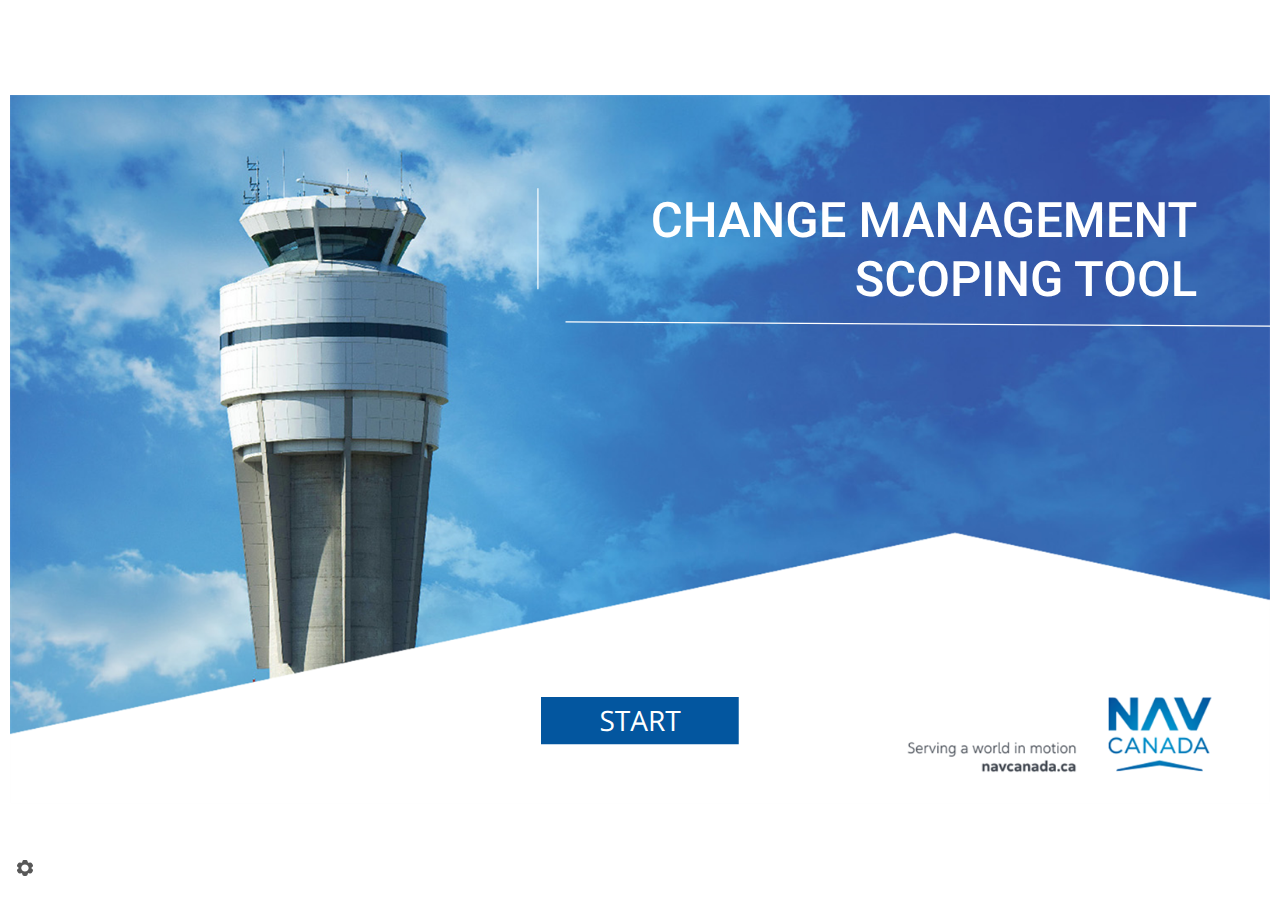
==== index.html @ 7fd156b7 "update" ====
<!doctype html>
<html lang="en-US">
<head>
  <meta charset="utf-8">
  <!-- Created using Storyline 360 - http://www.articulate.com  -->
  <!-- version: 3.55.25954.0 -->
  <title>Change Assessment v9</title>
  <meta http-equiv="x-ua-compatible" content="IE=edge"/>
  <meta name="viewport" content="width=device-width,initial-scale=1,user-scalable=no,shrink-to-fit=no,minimal-ui"/>
  <meta name="apple-mobile-web-app-capable" content="yes"/>
  <style>
    html, body { height: 100%; padding: 0; margin: 0 }
    #app { height: 100%; width: 100%; }
  </style>
  
  <script>window.THREE = { };</script>
</head>
<body style="background: #FFFFFF" class="cs-HTML theme-unified">
  <!-- 360 -->
  <script>!function(e){var i=/iPhone/i,o=/iPod/i,n=/iPad/i,t=/(?=.*\bAndroid\b)(?=.*\bMobile\b)/i,d=/Android/i,s=/(?=.*\bAndroid\b)(?=.*\bSD4930UR\b)/i,b=/(?=.*\bAndroid\b)(?=.*\b(?:KFOT|KFTT|KFJWI|KFJWA|KFSOWI|KFTHWI|KFTHWA|KFAPWI|KFAPWA|KFARWI|KFASWI|KFSAWI|KFSAWA)\b)/i,r=/IEMobile/i,h=/(?=.*\bWindows\b)(?=.*\bARM\b)/i,a=/BlackBerry/i,l=/BB10/i,p=/Opera Mini/i,f=/(CriOS|Chrome)(?=.*\bMobile\b)/i,u=/(?=.*\bFirefox\b)(?=.*\bMobile\b)/i,c=new RegExp("(?:Nexus 7|BNTV250|Kindle Fire|Silk|GT-P1000)","i"),w=function(e,i){return e.test(i)},A=function(e){var A=e||navigator.userAgent,v=A.split("[FBAN");if(void 0!==v[1]&&(A=v[0]),this.apple={phone:w(i,A),ipod:w(o,A),tablet:!w(i,A)&&w(n,A),device:w(i,A)||w(o,A)||w(n,A)},this.amazon={phone:w(s,A),tablet:!w(s,A)&&w(b,A),device:w(s,A)||w(b,A)},this.android={phone:w(s,A)||w(t,A),tablet:!w(s,A)&&!w(t,A)&&(w(b,A)||w(d,A)),device:w(s,A)||w(b,A)||w(t,A)||w(d,A)},this.windows={phone:w(r,A),tablet:w(h,A),device:w(r,A)||w(h,A)},this.other={blackberry:w(a,A),blackberry10:w(l,A),opera:w(p,A),firefox:w(u,A),chrome:w(f,A),device:w(a,A)||w(l,A)||w(p,A)||w(u,A)||w(f,A)},this.seven_inch=w(c,A),this.any=this.apple.device||this.android.device||this.windows.device||this.other.device||this.seven_inch,this.phone=this.apple.phone||this.android.phone||this.windows.phone,this.tablet=this.apple.tablet||this.android.tablet||this.windows.tablet,"undefined"==typeof window)return this},v=function(){var e=new A;return e.Class=A,e};"undefined"!=typeof module&&module.exports&&"undefined"==typeof window?module.exports=A:"undefined"!=typeof module&&module.exports&&"undefined"!=typeof window?module.exports=v():"function"==typeof define&&define.amd?define("isMobile",[],e.isMobile=v()):e.isMobile=v()}(this);
    window.isMobile.apple.tablet = window.isMobile.apple.tablet ||
      (navigator.platform === 'MacIntel' && navigator.maxTouchPoints > 1);
    window.isMobile.apple.device = window.isMobile.apple.device || window.isMobile.apple.tablet;
    window.isMobile.tablet = window.isMobile.tablet || window.isMobile.apple.tablet;
    window.isMobile.any = window.isMobile.any || window.isMobile.apple.tablet;
  </script>

  <div id="focus-sink" tabindex="-1"></div>

  <div id="preso"></div>
  <script>
    window.DS = {};
    window.globals = {
      DATA_PATH_BASE: '',
      HAS_FRAME: true,
      HAS_SLIDE: true,

      lmsPresent: false,
      tinCanPresent: false,
      cmi5Present: false,
      aoSupport: false,
      scale: 'noscale',
      captureRc: false,
      browserSize: 'fullscreen',
      bgColor: '#FFFFFF',
      features: 'MultipleQuizTracking',
      themeName: 'unified',
      preloaderColor: '#8C8C8C',
      suppressAnalytics: false,
      productChannel: 'stable',
      publishSource: 'storyline',
      aid: 'aid|f260b61e-d0cd-4570-8aa9-1aac21276bc5',
      cid: '5fd7dedf-1bf3-45bd-9a9b-d5daca7f6d3b',
      playerVersion: '3.55.25954.0',
      maxIosVideoElements: 10,

      
      parseParams: function(qs) {
        if (window.globals.parsedParams != null) {
          return window.globals.parsedParams;
        }
        qs = (qs || window.location.search.substr(1)).split('+').join(' ');
        var params = {},
            tokens,
            re = /[?&]?([^=]+)=([^&]*)/g;

        while (tokens = re.exec(qs)) {
          params[decodeURIComponent(tokens[1]).trim()] =
            decodeURIComponent(tokens[2]).trim();
        }
        window.globals.parsedParams = params;
        return params;
      }

    };

    (function() {

      var classTypes = [ 'desktop', 'mobile', 'phone', 'tablet' ];

      var addDeviceClasses = function(prefix, testObj) {
        var curr, i;
        for (i = 0; i < classTypes.length; i++) {
          curr = classTypes[i];
          if (testObj[curr]) {
            document.body.classList.add(prefix + curr);
          }
        }
      };

      var params = window.globals.parseParams(),
          isDevicePreview = params.devicepreview === '1',
          isPhoneOverride = params.deviceType === 'phone' || (isDevicePreview && params.phone == '1'),
          isTabletOverride = (params.deviceType === 'tablet' || isDevicePreview) && !isPhoneOverride,
          isMobileOverride = isPhoneOverride || isTabletOverride;

      var deviceView = {
        desktop: !window.isMobile.any && !isMobileOverride,
        mobile: window.isMobile.any || isMobileOverride,
        phone: isPhoneOverride || (window.isMobile.phone && !isTabletOverride),
        tablet: isTabletOverride || window.isMobile.tablet
      };

      window.globals.deviceView = deviceView;
      window.isMobile.desktop = !window.isMobile.any;
      window.isMobile.mobile = window.isMobile.any;

      addDeviceClasses('view-', deviceView);

    })();
  </script>
  
  <script src='story_content/user.js' type=text/javascript></script>
  <div class="slide-loader"></div>

  <script>
    var doc = document, loader = doc.body.querySelector('.slide-loader'); [ 1, 2, 3 ].forEach(function(n) { var d = doc.createElement('div'); d.style.backgroundColor = window.globals.preloaderColor; d.classList.add('mobile-loader-dot'); d.classList.add('dot' + n); loader.appendChild(d); });
  </script>

  <div class="mobile-load-title-overlay" style="display: none">
    <div class="mobile-load-title">Change Assessment v9</div>
  </div>

  <div class="mobile-chrome-warning"></div>

  <script>
    
    if (window.autoSpider && window.vInterfaceObject) {
      document.querySelector('.mobile-load-title-overlay').style.display = 'none';
    }
  </script>

  

  <link rel="stylesheet" href="html5/data/css/output.min.css" data-noprefix/>
</body>
<script src="html5/lib/scripts/bootstrapper.min.js"></script>
</html>
---- html5/data/css/output.min.css ----
@font-face {
  font-family: 'LatoBold Charset1_ Bold3D864C31';
  src: url('[data-uri]');
  font-style: normal;
  font-weight: normal;
}
@font-face {
  font-family: 'Lato Charset1_ 5mv1ooQHE6672E98';
  src: url('[data-uri]');
  font-style: normal;
  font-weight: normal;
}
@font-face {
  font-family: 'Roboto Medium Charset1_EF40A3DD';
  src: url('[data-uri]');
  font-style: normal;
  font-weight: normal;
}
@font-face {
  font-family: 'Open Sans Charset1_ 693961D57E5';
  src: url('[data-uri]');
  font-style: normal;
  font-weight: normal;
}
@font-face {
  font-family: 'Open SansBold CharsBold47D4BB08';
  src: url('[data-uri]');
  font-style: normal;
  font-weight: normal;
}
@font-face {
  font-family: 'Roboto Medium Charset0_1AB477AD';
  src: url('[data-uri]');
  font-style: normal;
  font-weight: normal;
}
@font-face {
  font-family: 'Open Sans Charset0_v9TY33EDE6F2';
  src: url('[data-uri]');
  font-style: normal;
  font-weight: normal;
}
@font-face {
  font-family: 'Arial Charset0_v8wz5YMo9EE9FF07';
  src: url('[data-uri]');
  font-style: normal;
  font-weight: normal;
}
@font-face {
  font-family: 'Open SansBold CharsBoldE47A47C6';
  src: url('[data-uri]');
  font-style: normal;
  font-weight: normal;
}
.cs-HTML {
  background: rgba(255, 255, 255, 1);
}
.cs-npnxnanbnsnfns00000000001 .cs-infopanel  {
  box-shadow: 0 1px 0 rgba(0, 0, 0, 0);
  background: rgba(255, 255, 255, 1);
}
.cs-npnxnanbnsnfns00000000001 .cs-infopanel .cs-link {
  color: rgba(88, 88, 88, 1);
}
.cs-npnxnanbnsnfns00000000001 .cs-infopanel .cs-link:hover {
  color: rgba(255, 255, 255, 1);
}
.cs-npnxnanbnsnfns00000000001 .cs-infopanel .cs-name {
  color: rgba(68, 68, 68, 1);
}
.cs-npnxnanbnsnfns00000000001 .cs-infopanel .cs-title {
  color: rgba(153, 153, 153, 1);
}
.cs-npnxnanbnsnfns00000000001 .cs-infopanelpopup  {
  box-shadow: 0 1px 0 rgba(0, 0, 0, 0);
  background: rgba(0, 0, 0, 0);
}
.cs-npnxnanbnsnfns00000000001 .cs-infopanelpopup .cs-link {
  color: rgba(255, 0, 0, 1);
}
.cs-npnxnanbnsnfns00000000001 .cs-infopanelpopup .cs-link:hover {
  color: rgba(255, 255, 255, 1);
}
.cs-npnxnanbnsnfns00000000001 .cs-infopanelpopup .cs-name {
  color: rgba(255, 255, 255, 1);
}
.cs-npnxnanbnsnfns00000000001 .cs-infopanelpopup .cs-bio {
  color: rgba(88, 88, 88, 1);
}
.cs-npnxnanbnsnfns00000000001 .cs-timer  {
  color: rgba(88, 88, 88, 1);
}
.cs-npnxnanbnsnfns00000000001 .cs-duration stop:first-child {
  stop-color: rgba(220, 220, 220, 1);
}
.cs-npnxnanbnsnfns00000000001 .cs-duration stop:last-child {
  stop-color: rgba(220, 220, 220, 1);
}
.cs-npnxnanbnsnfns00000000001 .cs-elapsed stop:first-child {
  stop-color: rgba(254, 227, 71, 1);
}
.cs-npnxnanbnsnfns00000000001 .cs-elapsed stop:last-child {
  stop-color: rgba(254, 227, 71, 1);
}
.cs-npnxnanbnsnfns00000000001 .cs-timer .cs-pie .cs-innerstroke {
  stroke: rgba(199, 199, 199, 1);
}
.cs-npnxnanbnsnfns00000000001 .cs-timer .cs-pie .cs-innerborder {
  stroke: rgba(255, 255, 255, 1);
}
.cs-npnxnanbnsnfns00000000001 .cs-window  {
  box-shadow: 0 8px 5px rgba(0, 0, 0, 0.2);
  border-color: rgba(49, 99, 0, 1);
  background: rgba(250, 250, 250, 1);
  color: rgba(70, 70, 70, 1);
}
.cs-npnxnanbnsnfns00000000001 .cs-window .cs-diva {
  border-color: rgba(0, 0, 0, 0);
}
.cs-npnxnanbnsnfns00000000001 .cs-window .cs-divb {
  border-color: rgba(0, 0, 0, 0);
}
.cs-npnxnanbnsnfns00000000001 .cs-editor .cs-editor-slide {
  color: rgba(255, 255, 255, 1);
}
.cs-npnxnanbnsnfns00000000001 .cs-editor .cs-editor-html {
  color: rgba(70, 70, 70, 1);
}
.cs-npnxnanbnsnfns00000000001 .cs-editor .cs-editor-button {
  text-shadow: 0 1px 0 rgba(0, 0, 0, 0);
  color: rgba(255, 255, 255, 1);
  border-color: rgba(33, 68, 0, 1);
  background: rgba(60, 124, 0, 1);
}
.cs-npnxnanbnsnfns00000000001 .cs-editor .cs-editor-button:hover {
  background: rgba(66, 142, 0, 1);
}
.cs-npnxnanbnsnfns00000000001 .cs-editor .cs-editor-button:active {
  background: rgba(46, 93, 0, 1);
}
.cs-npnxnanbnsnfns00000000001 .cs-listitem  {
  color: rgba(70, 70, 70, 1);
  border-color: none;
  border: 1px solid transparent;
}
.cs-npnxnanbnsnfns00000000001 .cs-listitem:hover {
  background: rgba(0, 0, 0, 0.05);
  border-color: rgba(142, 143, 142, 1) !important;
  border-width: 1px;
  border-radius: 2px;
  border-style: solid;
  box-sizing: border-box;
}
.cs-npnxnanbnsnfns00000000001 .cs-listitem.hover {
  background: rgba(0, 0, 0, 0.05);
  border-color: rgba(142, 143, 142, 1) !important;
  border-width: 1px;
  border-radius: 2px;
  border-style: solid;
  box-sizing: border-box;
}
.cs-npnxnanbnsnfns00000000001 .cs-glossary  {
  color: rgba(70, 70, 70, 1);
}
.cs-npnxnanbnsnfns00000000001 .cs-glossary .cs-scrolling-panel {
  background: rgba(0, 0, 0, 0);
}
.cs-npnxnanbnsnfns00000000001 .cs-glossary .cs-term.cs-selected .cs-choice-list-trigger {
  color: rgba(255, 255, 255, 1);
  background: rgba(255, 255, 255, 1);
}
.cs-npnxnanbnsnfns00000000001 .cs-glossary .cs-term.cs-selected .cs-choice-list-trigger:focus {
  color: rgba(255, 255, 255, 1);
  background: rgba(255, 255, 255, 1);
}
.cs-npnxnanbnsnfns00000000001 .cs-glossary .cs-term:hover .cs-choice-list-trigger {
  background: rgba(70, 70, 70, 1);
}
.cs-npnxnanbnsnfns00000000001 .cs-glossary .cs-term.hover .cs-choice-list-trigger {
  background: rgba(70, 70, 70, 1);
}
.cs-npnxnanbnsnfns00000000001 .cs-glossary .cs-term .cs-choice-list-trigger:focus {
  background: rgba(70, 70, 70, 1);
}
.cs-npnxnanbnsnfns00000000001 .cs-glossary .cs-diva {
  border-color: rgba(0, 0, 0, 0);
}
.cs-npnxnanbnsnfns00000000001 .cs-glossary .cs-divb {
  border-color: rgba(0, 0, 0, 0);
}
.cs-npnxnanbnsnfns00000000001 .cs-glossary .cs-divc {
  border-color: rgba(0, 0, 0, 0);
}
.cs-npnxnanbnsnfns00000000001 .cs-glossary .cs-heading {
  color: rgba(44, 47, 48, 1);
  font-weight: 700;
}
.note-content p span {
  color: rgba(70, 70, 70, 1);
  line-height: 1.4em;
  font-size: 103.769%;
}
.cs-npnxnanbnsnfns00000000001 .cs-resource .cs-separator {
  border-color: rgba(0, 0, 0, 0);
}
.cs-npnxnanbnsnfns00000000001 .cs-outline  {
  color: rgba(45, 45, 45, 1);
}
.cs-npnxnanbnsnfns00000000001 .cs-outline .cs-diva {
  border-color: rgba(0, 0, 0, 0);
}
.cs-npnxnanbnsnfns00000000001 .cs-outline .cs-divb {
  border-color: rgba(0, 0, 0, 0);
}
.cs-npnxnanbnsnfns00000000001 .cs-outline .cs-divc {
  border-color: rgba(0, 0, 0, 0);
}
.cs-npnxnanbnsnfns00000000001 .cs-outline .cs-search-filter:hover {
  color: rgba(0, 0, 0, 0);
}
.cs-npnxnanbnsnfns00000000001 .cs-outline .cs-search-filter.hover {
  color: rgba(0, 0, 0, 0);
}
.cs-npnxnanbnsnfns00000000001 .cs-transcript  {
  color: rgba(255, 255, 255, 1);
}
.cs-npnxnanbnsnfns00000000001 .cs-transcript .cs-div {
  border-color: rgba(0, 0, 0, 0);
}
.cs-npnxnanbnsnfns00000000001 .cs-tabs:not(.topmenu-item) {
  color: rgba(39, 43, 44, 1);
}
.cs-npnxnanbnsnfns00000000001 .cs-tabs .cs-inner-button:not(.topmenu-item) {
  text-shadow: 0 1px 0 rgba(0, 0, 0, 0);
}
.cs-npnxnanbnsnfns00000000001 .cs-tabs:hover:not(.topmenu-item) {
  color: rgba(39, 43, 44, 1);
}
.cs-npnxnanbnsnfns00000000001 .cs-tabs.cs-selected {
  background: rgba(0, 0, 0, 0);
  color: rgba(39, 43, 44, 1);
}
.cs-npnxnanbnsnfns00000000001 .cs-seekcontrol  {
  background: rgba(0, 0, 0, 0);
  border-color: rgba(0, 0, 0, 0);
}
.cs-npnxnanbnsnfns00000000001 .cs-seekcontrol .cs-button:hover .cs-icon {
  fill: rgba(255, 255, 255, 1);
}
.cs-npnxnanbnsnfns00000000001 .cs-seekcontrol .cs-button.hover .cs-icon {
  fill: rgba(255, 255, 255, 1);
}
.cs-npnxnanbnsnfns00000000001 .cs-seekcontrol .cs-button .cs-icon-shadow {
  fill: rgba(0, 0, 0, 0);
}
.cs-npnxnanbnsnfns00000000001 .cs-seekcontrol .cs-button .cs-icon {
  fill: rgba(140, 140, 140, 1);
}
.cs-npnxnanbnsnfns00000000001 .cs-seekcontrol .cs-seek .cs-fill {
  background: rgba(255, 255, 255, 0.6);
}
.cs-npnxnanbnsnfns00000000001 .cs-seekcontrol .cs-seek {
  background: rgba(142, 143, 142, 1);
  border-color: rgba(0, 0, 0, 0);
}
.cs-npnxnanbnsnfns00000000001 .cs-searchinput .cs-input {
  color: rgba(70, 70, 70, 1);
  border-color: rgba(0, 0, 0, 0);
  background: rgba(0, 0, 0, 0.05);
}
.cs-npnxnanbnsnfns00000000001 .cs-searchinput .cs-input:focus {
  color: rgba(44, 47, 48, 1);
  background: rgba(41, 41, 41, 1);
}
.cs-npnxnanbnsnfns00000000001 .cs-searchinput .cs-input:hover {
  box-shadow: inset 0 0 1px 0 rgba(69, 126, 19, 0);
}
.cs-npnxnanbnsnfns00000000001 .cs-searchinput .cs-input.hover {
  box-shadow: inset 0 0 1px 0 rgba(69, 126, 19, 0);
}
.cs-npnxnanbnsnfns00000000001 .cs-searchinput .cs-button .cs-icon {
  fill: rgba(88, 88, 88, 1);
}
.cs-npnxnanbnsnfns00000000001 .cs-searchinput .cs-button:hover {
  fill: rgba(63, 133, 0, 1);
}
.cs-npnxnanbnsnfns00000000001 .cs-searchinput .cs-button.hover {
  fill: rgba(63, 133, 0, 1);
}
.cs-npnxnanbnsnfns00000000001 .cs-menu  {
  box-shadow: 0 1px 0 rgba(0, 0, 0, 0);
  background: rgba(250, 250, 250, 1);
}
.cs-npnxnanbnsnfns00000000001 .cs-topmenu-item.active .cs-tab {
  background: rgba(250, 250, 250, 1);
}
.cs-npnxnanbnsnfns00000000001 .cs-logo  {
  box-shadow: 0 1px 0 rgba(37, 75, 0, 1);
  background: rgba(255, 255, 255, 0);
}
.cs-npnxnanbnsnfns00000000001 .cs-checkbox  {
  color: rgba(255, 255, 255, 1);
}
.cs-npnxnanbnsnfns00000000001 .cs-checkbox:hover {
  border-color: rgba(175, 221, 130, 1);
}
.cs-npnxnanbnsnfns00000000001 .cs-checkbox.hover {
  border-color: rgba(175, 221, 130, 1);
}
.cs-npnxnanbnsnfns00000000001 .cs-checkbox .cs-box {
  color: rgba(255, 255, 255, 1);
  border-color: rgba(42, 83, 0, 1);
}
.cs-npnxnanbnsnfns00000000001 .cs-checkbox .cs-box:checked::after {
  color: rgba(43, 196, 0, 1);
}
.cs-npnxnanbnsnfns00000000001 .cs-button  {
  text-shadow: 0 1px 0 rgba(0, 0, 0, 0);
  color: rgba(88, 88, 88, 1);
  border-color: rgba(0, 0, 0, 0);
  background: rgba(0, 0, 0, 0);
  box-shadow: 0 1px 0 rgba(0, 0, 0, 0);
}
.cs-npnxnanbnsnfns00000000001 .cs-button .cs-icon {
  fill: rgba(88, 88, 88, 1);
}
.cs-npnxnanbnsnfns00000000001 .cs-button .cs-icon-shadow {
  fill: rgba(0, 0, 0, 0);
}
.cs-npnxnanbnsnfns00000000001 .cs-button:hover {
  background: rgba(39, 43, 44, 1);
}
.cs-npnxnanbnsnfns00000000001 .cs-button.hover {
  background: rgba(39, 43, 44, 1);
}
.cs-npnxnanbnsnfns00000000001 .cs-button:active {
  background: rgba(0, 0, 0, 0);
}
.cs-npnxnanbnsnfns00000000001 .cs-button.cs-disabled:hover {
  background: rgba(0, 0, 0, 0);
}
.cs-npnxnanbnsnfns00000000001 .cs-button.cs-disabled.hover {
  background: rgba(0, 0, 0, 0);
}
.cs-npnxnanbnsnfns00000000001 .cs-button.cs-disabled:active {
  background: rgba(0, 0, 0, 0);
}
.cs-npnxnanbnsnfns00000000001 .cs-button.cs-volume:hover {
  background: rgba(0, 0, 0, 0);
}
.cs-npnxnanbnsnfns00000000001 .cs-button.cs-volume.hover {
  background: rgba(0, 0, 0, 0);
}
.cs-npnxnanbnsnfns00000000001 .cs-button.cs-volume:active {
  background: rgba(0, 0, 0, 0);
}
.cs-npnxnanbnsnfns00000000001.cs-base  {
  color: rgba(88, 88, 88, 1);
  border-color: rgba(255, 255, 255, 0);
  background: rgba(255, 255, 255, 1);
}
.cs-npnxnanbnsnfns00000000001.cs-base .cs-separator .cs-diva {
  background: rgba(250, 250, 250, 1);
}
.cs-npnxnanbnsnfns00000000001.cs-base .cs-separator .cs-divb {
  background: rgba(0, 0, 0, 0);
}
.cs-npnxnanbnsnfns00000000001.cs-base .cs-topmenu-item.active .cs-tab {
  border-color: rgba(250, 250, 250, 1);
}
.cs-npnxnanbnsnfns00000000001.cs-base .cs-topmenu-item.active .cs-panel {
  border-color: rgba(250, 250, 250, 1);
}
.cs-npnxnanbnsnfns00000000001.cs-base .cs-left {
  background: rgba(250, 250, 250, 1);
}
.cs-npnxnanbnsnfns00000000001.cs-base .cs-area-primary .cs-slide-container {
  background: rgba(255, 255, 255, 1);
}
.cs-npnxnanbnsnfns00000000001.cs-base.cs-custom-theme .cs-brandhighlight-bg {
  background: rgba(72, 147, 184, 1) !important;
}
.cs-npnxnanbnsnfns00000000001.cs-base.cs-custom-theme .cs-brandhighlight-secondary-bg {
  background: rgba(72, 147, 184, 1) !important;
}
.cs-npnxnanbnsnfns00000000001.cs-base.cs-custom-theme .cs-brandhighlight-border {
  border-color: rgba(72, 147, 184, 1) !important;
}
.cs-npnxnanbnsnfns00000000001.cs-base.cs-custom-theme .cs-brandhighlight-text {
  color: rgba(72, 147, 184, 1) !important;
}
.cs-npnxnanbnsnfns00000000001.cs-base.cs-custom-theme .cs-brandhighlight-fill {
  fill: rgba(72, 147, 184, 1) !important;
}
.cs-npnxnanbnsnfns00000000001.cs-base.cs-custom-theme .cs-listitem.cs-selected {
  background-color: rgba(0, 0, 0, 0.05) !important;
}
.cs-npnxnanbnsnfns00000000001 .cs-volume::-moz-range-thumb {
  border-color: rgba(43, 85, 0, 1);
  box-shadow: inset 0 0 1px 0 rgba(43, 85, 0, 1);
  background: rgba(255, 255, 255, 1);
}
.cs-npnxnanbnsnfns00000000001 .cs-volume::-ms-thumb {
  border-color: rgba(43, 85, 0, 1);
  box-shadow: inset 0 0 1px 0 rgba(43, 85, 0, 1);
  background: rgba(255, 255, 255, 1);
}
.cs-npnxnanbnsnfns00000000001 .cs-volume::-webkit-slider-thumb {
  border-color: rgba(43, 85, 0, 1);
  box-shadow: inset 0 0 1px 0 rgba(43, 85, 0, 1);
  background: rgba(255, 255, 255, 1);
}
.cs-npnxnanbnsnfns00000000001 .cs-volume::-moz-range-track {
  border-color: rgba(66, 140, 1, 1);
  background: rgba(142, 143, 142, 1);
}
.cs-npnxnanbnsnfns00000000001 .cs-volume::-ms-track {
  border-color: rgba(66, 140, 1, 1);
  background: rgba(142, 143, 142, 1);
}
.cs-npnxnanbnsnfns00000000001 .cs-volume::-webkit-slider-runnable-track {
  border-color: rgba(66, 140, 1, 1);
  background: rgba(142, 143, 142, 1);
}
body.show-focus .tab-focus-box {
  box-shadow: 0 0 0 1px rgba(255, 255, 0, 1), 0 0 0 3px rgba(0, 32, 96, 1), 0 0 5px 5px rgba(255, 255, 0, 1);
  border-color: transparent;
  outline: 2px transparent solid;
}
.skipnav {
  box-shadow: 0 0 0 1px rgba(255, 255, 0, 1), 0 0 0 3px rgba(0, 32, 96, 1), 0 0 5px 5px rgba(255, 255, 0, 1);
  border-color: transparent;
  outline: 2px transparent solid;
}
.cs-npnxnanbnsnfns00000000001 .cs-listitem:hover {
  color: none;
}
.cs-npnxnanbnsnfns00000000001 .cs-listitem.hover {
  color: none;
}
.cs-npnxnanbnsnfns00000000001 .cs-listitem.cs-viewed {
  color: #464646;
}
.cs-npnxnanbnsnfns00000000001 .cs-listitem {
  color: #464646;
}
.cs-npnxnanbnsnfns00000000001 .cs-listitem:hover .cs-icon-carrot * {
  fill: none;
}
.cs-npnxnanbnsnfns00000000001 .cs-listitem.hover .cs-icon-carrot * {
  fill: none;
}
.cs-npnxnanbnsnfns00000000001 .cs-listitem .cs-icon-carrot {
  color: none;
  top: calc(3px);
}
.cs-npnxnanbnsnfns00000000001 .cs-listitem .cs-icon-carrot .cs-shadow {
  color: #2C2F30;
}
.cs-npnxnanbnsnfns00000000001 .item-collapsible .is-scene {
  color: #2C2F30 !important;
  font-weight: 700;
}
.cs-npnxnanbnsnfns00000000001 .is-scene .cs-icon-carrot * {
  color: #2C2F30 !important;
  font-weight: 700;
}
.cs-npnxnanbnsnfns00000000001 .is-scene:not(.outline-links-collapse) > a {
  color: #2C2F30;
}
.cs-npnxnanbnsnfns00000000001 .is-scene:not(.outline-links-collapse) .cs-icon-carrot * {
  fill: none !important;
  color: #2C2F30 !important;
}
.cs-npnxnanbnsnfns00000000001 .tabs, .cs-npnxnanbnsnfns00000000001 .cs-logo {
  border-bottom: 1px solid rgba(142, 143, 142, 1);
}
.cs-npnxnanbnsnfns00000000001 .area-secondary-wrapper:after {
  background-image: url('[data-uri]');
  background-size: 100%;
}
.cs-npnxnanbnsnfns00000000001 .panel-footer {
  background: #FAFAFA;
}
.cs-npnxnanbnsnfns00000000001 #outline-search {
  background: rgba(0, 0, 0, 0.05);
  border-color: rgba(142, 143, 142, 1);
  border-width: 1px;
  border-style: solid;
}
.cs-npnxnanbnsnfns00000000001 .topmenu-panel #outline-search {
  background: #EAEAEA;
}
.cs-npnxnanbnsnfns00000000001 .search-icon circle, .cs-npnxnanbnsnfns00000000001 .search-icon path {
  stroke: #585858;
}
.cs-npnxnanbnsnfns00000000001 #outline-search input[type   =search] {
  color: #2C2F30;
}
.cs-npnxnanbnsnfns00000000001 #outline-search ::-webkit-input-placeholder {
  color: #464646 !important;
}
.cs-npnxnanbnsnfns00000000001 #outline-search :-ms-input-placeholder {
  color: #464646 !important;
}
.cs-npnxnanbnsnfns00000000001 #outline-search ::-moz-placeholder {
  color: #464646 !important;
  opacity: 1;
}
.cs-npnxnanbnsnfns00000000001 .cs-topmenu-item.active, body:not(.is-touchable-tablet) .cs-npnxnanbnsnfns00000000001 .cs-topmenu-item:hover {
  color: #272B2C;
}
.cs-npnxnanbnsnfns00000000001 .cs-topmenu-item.button-tapped {
  color: #272B2C;
}
.cs-npnxnanbnsnfns00000000001 .cs-topmenu-item.active .cs-tab, .cs-npnxnanbnsnfns00000000001 .cs-topmenu-item .cs-tab {
  background: transparent !important;
  border: none !important;
}
.cs-npnxnanbnsnfns00000000001 .top-tabs-drop-icon div {
  background: #585858;
}
.cs-npnxnanbnsnfns00000000001 .cs-panel.topmenu-panel .panel-content, .cs-npnxnanbnsnfns00000000001 .top-tabs-drop {
  background: #FAFAFA;
}
.cs-npnxnanbnsnfns00000000001 .cs-topmenu-item.active .cs-panel {
  background: #FAFAFA;
}
.cs-npnxnanbnsnfns00000000001 .cs-menu.topmenu-panel, .cs-npnxnanbnsnfns00000000001 .top-tabs-drop {
  border: 1px solid rgba(250, 250, 250, 1) !important;
  border-radius: 3px;
}
.cs-npnxnanbnsnfns00000000001 .resources .resources-list a:hover {
  background: rgba(0, 0, 0, 0.05);
}
body:not(.is-touchable-tablet) .cs-npnxnanbnsnfns00000000001 .resources .resources-list a:hover {
  background: rgba(0, 0, 0, 0.05);
}
.cs-npnxnanbnsnfns00000000001 .resources .resources-list a.hover {
  background: rgba(0, 0, 0, 0.05);
}
body:not(.is-touchable-tablet) .cs-npnxnanbnsnfns00000000001 .resources .resources-list a.hover {
  background: rgba(0, 0, 0, 0.05);
}
.cs-npnxnanbnsnfns00000000001 .resources .resources-list a.button-tapped {
  background: rgba(0, 0, 0, 0.05);
}
.cs-npnxnanbnsnfns00000000001 .cs-icon path, .cs-npnxnanbnsnfns00000000001 .cs-icon rect, .cs-npnxnanbnsnfns00000000001 .cs-icon polygon, .cs-npnxnanbnsnfns00000000001 .menu-icon-wrapper.menu-icon-wrapper-hover path {
  fill: #585858;
}
.cs-npnxnanbnsnfns00000000001 .cs-icon .icon-stroke-only {
  fill: none !important;
  stroke: #585858 !important;
}
body:not(.is-touchable-tablet) .cs-npnxnanbnsnfns00000000001 .cs-button:hover .cs-icon path, body:not(.is-touchable-tablet) .cs-npnxnanbnsnfns00000000001 .cs-button:hover .cs-icon rect, body:not(.is-touchable-tablet) .cs-npnxnanbnsnfns00000000001 .cs-button:hover .cs-icon polygon {
  fill: #272B2C;
}
body:not(.is-touchable-tablet) .cs-npnxnanbnsnfns00000000001 .cs-tabs:hover .search-icon circle, body:not(.is-touchable-tablet) .cs-npnxnanbnsnfns00000000001 .cs-tabs:hover .search-icon path {
  stroke: #272B2C;
}
.cs-npnxnanbnsnfns00000000001 .cs-button.button-tapped .cs-icon path, .cs-npnxnanbnsnfns00000000001 .cs-button.button-tapped .cs-icon rect, .cs-npnxnanbnsnfns00000000001 .cs-button.button-tapped .cs-icon polygon {
  fill: #272B2C;
}
body:not(.is-touchable-tablet) .cs-npnxnanbnsnfns00000000001 .cs-button:hover .cs-icon .icon-stroke-only {
  fill: none !important;
  stroke: #272B2C !important;
}
.cs-npnxnanbnsnfns00000000001 .cs-button:button-tapped .cs-icon .icon-stroke-only {
  fill: none !important;
  stroke: #272B2C !important;
}
.cs-npnxnanbnsnfns00000000001 .menu-icon-wrapper.menu-icon-wrapper-hover svg path {
  fill: #272B2C;
}
.floating-sidebar:not(.sidebar-closed) .cs-npnxnanbnsnfns00000000001 #hamburger .menu-icon-wrapper svg path {
  fill: #BABBBA;
}
.floating-sidebar:not(.sidebar-closed) .cs-npnxnanbnsnfns00000000001 #hamburger .menu-icon-wrapper.menu-icon-wrapper-hover svg path {
  fill: #F8F8F8;
}
.cs-npnxnanbnsnfns00000000001 .volume .btn:before {
  background-image: url('[data-uri]');
}
.cs-npnxnanbnsnfns00000000001 .volume-track {
  background: #8E8F8E;
}
.cs-npnxnanbnsnfns00000000001 .volume-icon circle {
  stroke: #585858;
}
.cs-npnxnanbnsnfns00000000001 .cs-settings > .settings-panel {
  background: #FAFAFA;
  border: 1px solid rgba(250, 250, 250, 1) !important;
  border-radius: 3px;
}
.cs-npnxnanbnsnfns00000000001 .cs-settings > .panel-down-arrow {
  fill: #FAFAFA;
}
.cs-npnxnanbnsnfns00000000001 .switch-toggle .border {
  stroke: #919191;
}
.cs-npnxnanbnsnfns00000000001 .switch-toggle .thumb-off .thumb {
  fill: #585858;
}
.cs-npnxnanbnsnfns00000000001 .switch-toggle .thumb-on .track {
  fill: rgba(72, 147, 184, 0.3);
}
.cs-npnxnanbnsnfns00000000001 .switch-toggle .thumb-off .track {
  fill: rgba(233, 233, 233, 1);
}
.cs-npnxnanbnsnfns00000000001 .switch-label {
  color: #464646;
}
.cs-npnxnanbnsnfns00000000001 .cs-panel .scrollarea-btn:after {
  background: rgba(88, 88, 88, 0.8);
}
.scrollarea-scrollbar:hover .scrollarea-btn:after, .scrollarea-scrollbar.highlight-scrollbar .scrollarea-btn:after {
  background: rgba(88, 88, 88, 0.8);
}
.floating-sidebar .sidebar-overlay {
  background: rgba(0, 0, 0, 0.85);
}
.cs-npnxnanbnsnfns00000000001 .overlay-message {
  background: rgba(0, 0, 0, 0.85);
}
.cs-npnxnanbnsnfns00000000001 .top-ui-bg, .cs-npnxnanbnsnfns00000000001 .bottom-ui-bg, .cs-npnxnanbnsnfns00000000001 .right-ui-bg, .cs-npnxnanbnsnfns00000000001 .left-ui-bg {
  background: rgba(255, 255, 255, 0.8);
}
.cs-npnxnanbnsnfns00000000001 .circle-progress-bg {
  fill: #FFFFFF;
}
.cs-npnxnanbnsnfns00000000001 .circle-progress-well {
  fill: #8E8F8E;
}
.cs-npnxnanbnsnfns00000000001 .circle-progress-pie {
  stroke: #8E8F8E;
}
.cs-npnxnanbnsnfns00000000001 .lightbox .option-pane {
  background: rgba(255, 255, 255, 0.8);
}
.cs-npnxnanbnsnfns00000000001 .lightbox .option-pane:before {
  background: #FFFFFF;
}
.cs-npnxnanbnsnfns00000000001 .message-window {
  background: #FAFAFA;
  border: 1px solid rgba(250, 250, 250, 1) !important;
  border-radius: 3px;
}
.cs-npnxnanbnsnfns00000000001 .message-window-header p, .cs-npnxnanbnsnfns00000000001 .message-window-text {
  color: #464646;
}
.cs-npnxnanbnsnfns00000000001 .message-window-header p {
  border-bottom: 1px solid rgba(70, 70, 70, 1);
}
.cs-npnxnanbnsnfns00000000001 .message-window button.slide-object-button {
  border: 1px solid rgba(70, 70, 70, 1) !important;
}
.cs-npnxnanbnsnfns00000000001 .message-window button.slide-object-button:hover {
  background: rgba(0, 0, 0, 0.05) !important;
}
.message-window .slide-object-button tspan, .message-window .slide-object-button-text tspan {
  fill: #464646 !important;
}
body:not(.is-touchable-tablet) .cs-npnxnanbnsnfns00000000001 .cs-button:hover .text {
  color: #272B2C;
}
.cs-npnxnanbnsnfns00000000001 .cs-button.button-tapped .text {
  color: #272B2C;
}
.cs-npnxnanbnsnfns00000000001.cs-base {
  background: #FFFFFF;
}
.cs-npnxnanbnsnfns00000000001 .cs-menu {
  background: transparent;
}
.cs-npnxnanbnsnfns00000000001 .progress-bar .progress-bar-fill:after {
  background: #4893B8 !important;
}
.cs-npnxnanbnsnfns00000000001 .volume-dot {
  background: #4893B8 !important;
}
.fn-npnxnanbsnfns00000100001 {
  font-family: 'Lato22AB4CAF';
  -webkit-font-variant-ligatures: no-common-ligatures;
  font-variant-ligatures: no-common-ligatures;
}
.fn-pxabnsnfns00000100001 {
  font-family: 'Lato22AB4CAF';
  -webkit-font-variant-ligatures: no-common-ligatures;
  font-variant-ligatures: no-common-ligatures;
}
.fn-npxnabnsnfns00000100001 {
  font-family: 'Lato22AB4CAF';
  -webkit-font-variant-ligatures: no-common-ligatures;
  font-variant-ligatures: no-common-ligatures;
}
.fn-npnxnanbnsnfns00000100001 {
  font-family: 'Lato22AB4CAF';
  -webkit-font-variant-ligatures: no-common-ligatures;
  font-variant-ligatures: no-common-ligatures;
}
.fn-pxabnsnfns00000100000 {
  font-family: 'Lato22AB4CAF';
  -webkit-font-variant-ligatures: no-common-ligatures;
  font-variant-ligatures: no-common-ligatures;
}
.fn-npnxnanbnsnfns00000000001 {
  font-family: 'Lato22AB4CAF';
  -webkit-font-variant-ligatures: no-common-ligatures;
  font-variant-ligatures: no-common-ligatures;
}
.fn-pxabnsnfns00000000001 {
  font-family: 'Lato22AB4CAF';
  -webkit-font-variant-ligatures: no-common-ligatures;
  font-variant-ligatures: no-common-ligatures;
}
@font-face {
  font-family: 'Lato22AB4CAF';
  src: url('[data-uri]');
  font-style: normal;
  font-weight: bold;
}
@font-face {
  font-family: 'Lato22AB4CAF';
  src: url('[data-uri]');
  font-style: normal;
  font-weight: normal;
}
.cs-InvalidPromptSlide .cs-5zDU5VTfkTv-InvalidPromptSlide-btn0 {
  color: rgba(255, 255, 255, 1);
  border-color: rgba(33, 68, 0, 1);
  background: rgba(60, 124, 0, 1);
  text-shadow: 0 1px 0 rgba(0, 0, 0, 0);
}
.cs-InvalidPromptSlide .cs-5zDU5VTfkTv-InvalidPromptSlide-btn0 .cs-html {
  color: rgba(70, 70, 70, 1);
}
.cs-InvalidPromptSlide .cs-5zDU5VTfkTv-InvalidPromptSlide-btn0 .cs-slide {
  border-color: rgba(255, 255, 255, 1);
}
.cs-InvalidPromptSlide .cs-5zDU5VTfkTv-InvalidPromptSlide-btn0:hover {
  background: rgba(66, 142, 0, 1);
}
.cs-InvalidPromptSlide .cs-5zDU5VTfkTv-InvalidPromptSlide-btn0:active {
  background: rgba(46, 93, 0, 1);
}
.cs-PrintPromptSlide .cs-5zDU5VTfkTv-PrintPromptSlide-btn0 {
  color: rgba(255, 255, 255, 1);
  border-color: rgba(33, 68, 0, 1);
  background: rgba(60, 124, 0, 1);
  text-shadow: 0 1px 0 rgba(0, 0, 0, 0);
}
.cs-PrintPromptSlide .cs-5zDU5VTfkTv-PrintPromptSlide-btn0 .cs-html {
  color: rgba(70, 70, 70, 1);
}
.cs-PrintPromptSlide .cs-5zDU5VTfkTv-PrintPromptSlide-btn0 .cs-slide {
  border-color: rgba(255, 255, 255, 1);
}
.cs-PrintPromptSlide .cs-5zDU5VTfkTv-PrintPromptSlide-btn0:hover {
  background: rgba(66, 142, 0, 1);
}
.cs-PrintPromptSlide .cs-5zDU5VTfkTv-PrintPromptSlide-btn0:active {
  background: rgba(46, 93, 0, 1);
}
.cs-ScrollPromptSlide .cs-5zDU5VTfkTv-ScrollPromptSlide-btn0 {
  color: rgba(255, 255, 255, 1);
  border-color: rgba(33, 68, 0, 1);
  background: rgba(60, 124, 0, 1);
  text-shadow: 0 1px 0 rgba(0, 0, 0, 0);
}
.cs-ScrollPromptSlide .cs-5zDU5VTfkTv-ScrollPromptSlide-btn0 .cs-html {
  color: rgba(70, 70, 70, 1);
}
.cs-ScrollPromptSlide .cs-5zDU5VTfkTv-ScrollPromptSlide-btn0 .cs-slide {
  border-color: rgba(255, 255, 255, 1);
}
.cs-ScrollPromptSlide .cs-5zDU5VTfkTv-ScrollPromptSlide-btn0:hover {
  background: rgba(66, 142, 0, 1);
}
.cs-ScrollPromptSlide .cs-5zDU5VTfkTv-ScrollPromptSlide-btn0:active {
  background: rgba(46, 93, 0, 1);
}
.cs-ResumePromptSlide .cs-5zDU5VTfkTv-ResumePromptSlide-btn0 {
  color: rgba(255, 255, 255, 1);
  border-color: rgba(33, 68, 0, 1);
  background: rgba(60, 124, 0, 1);
  text-shadow: 0 1px 0 rgba(0, 0, 0, 0);
}
.cs-ResumePromptSlide .cs-5zDU5VTfkTv-ResumePromptSlide-btn0 .cs-html {
  color: rgba(70, 70, 70, 1);
}
.cs-ResumePromptSlide .cs-5zDU5VTfkTv-ResumePromptSlide-btn0 .cs-slide {
  border-color: rgba(255, 255, 255, 1);
}
.cs-ResumePromptSlide .cs-5zDU5VTfkTv-ResumePromptSlide-btn0:hover {
  background: rgba(66, 142, 0, 1);
}
.cs-ResumePromptSlide .cs-5zDU5VTfkTv-ResumePromptSlide-btn0:active {
  background: rgba(46, 93, 0, 1);
}
.cs-ResumePromptSlide .cs-5zDU5VTfkTv-ResumePromptSlide-btn1 {
  color: rgba(255, 255, 255, 1);
  border-color: rgba(33, 68, 0, 1);
  background: rgba(60, 124, 0, 1);
  text-shadow: 0 1px 0 rgba(0, 0, 0, 0);
}
.cs-ResumePromptSlide .cs-5zDU5VTfkTv-ResumePromptSlide-btn1 .cs-html {
  color: rgba(70, 70, 70, 1);
}
.cs-ResumePromptSlide .cs-5zDU5VTfkTv-ResumePromptSlide-btn1 .cs-slide {
  border-color: rgba(255, 255, 255, 1);
}
.cs-ResumePromptSlide .cs-5zDU5VTfkTv-ResumePromptSlide-btn1:hover {
  background: rgba(66, 142, 0, 1);
}
.cs-ResumePromptSlide .cs-5zDU5VTfkTv-ResumePromptSlide-btn1:active {
  background: rgba(46, 93, 0, 1);
}
.cs-ExternalInterfaceErrorSlide .cs-buttonOK {
  color: rgba(255, 255, 255, 1);
  border-color: rgba(33, 68, 0, 1);
  background: rgba(60, 124, 0, 1);
  text-shadow: 0 1px 0 rgba(0, 0, 0, 0);
}
.cs-ExternalInterfaceErrorSlide .cs-buttonOK .cs-html {
  color: rgba(70, 70, 70, 1);
}
.cs-ExternalInterfaceErrorSlide .cs-buttonOK .cs-slide {
  border-color: rgba(255, 255, 255, 1);
}
.cs-ExternalInterfaceErrorSlide .cs-buttonOK:hover {
  background: rgba(66, 142, 0, 1);
}
.cs-ExternalInterfaceErrorSlide .cs-buttonOK:active {
  background: rgba(46, 93, 0, 1);
}
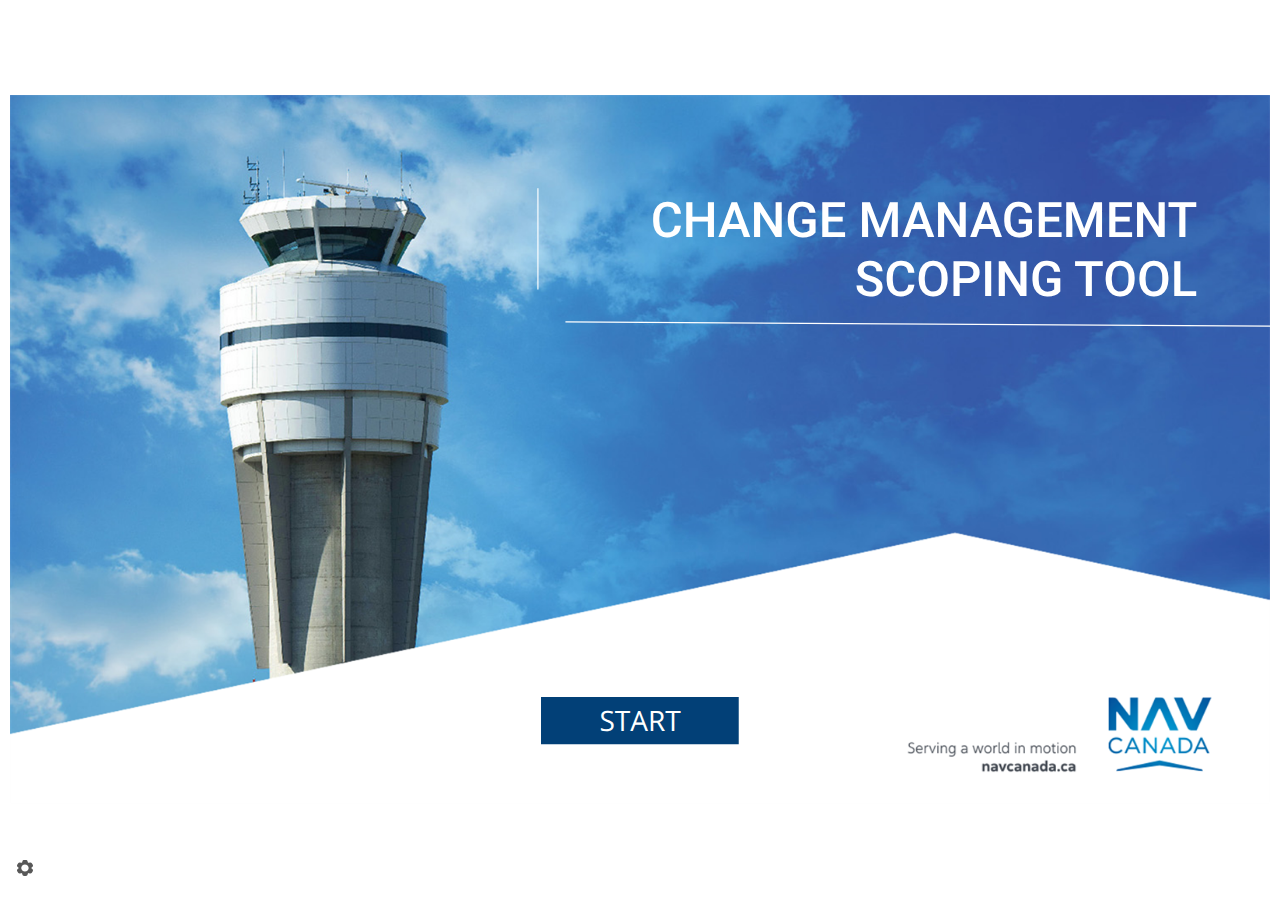
==== commit a1462813: "update" ====
--- a/index.html
+++ b/index.html
@@ -50,7 +50,7 @@
       productChannel: 'stable',
       publishSource: 'storyline',
       aid: 'aid|f260b61e-d0cd-4570-8aa9-1aac21276bc5',
-      cid: '5fd7dedf-1bf3-45bd-9a9b-d5daca7f6d3b',
+      cid: '4c50f4cf-38cc-4183-9eaf-0a73cf08759f',
       playerVersion: '3.55.25954.0',
       maxIosVideoElements: 10,
 
--- a/html5/data/css/output.min.css
+++ b/html5/data/css/output.min.css
@@ -1,36 +1,36 @@
 @font-face {
-  font-family: 'LatoBold Charset1_ Bold3D864C31';
+  font-family: 'LatoBold Charset1_ Bold108BDEE8';
   src: url('[data-uri]');
   font-style: normal;
   font-weight: normal;
 }
 @font-face {
-  font-family: 'Lato Charset1_ 5mv1ooQHE6672E98';
+  font-family: 'Lato Charset1_ 6nVmUFO4D7200B0B';
   src: url('[data-uri]');
   font-style: normal;
   font-weight: normal;
 }
 @font-face {
-  font-family: 'Roboto Medium Charset1_EF40A3DD';
-  src: url('[data-uri]');
-  font-style: normal;
-  font-weight: normal;
-}
-@font-face {
-  font-family: 'Open Sans Charset1_ 693961D57E5';
+  font-family: 'Roboto Medium Charset1_608CB627';
+  src: url('[data-uri]');
+  font-style: normal;
+  font-weight: normal;
+}
+@font-face {
+  font-family: 'Open Sans Charset1_ 6Iz0DA9239B';
   src: url('[data-uri]');
   font-style: normal;
   font-weight: normal;
 }
 @font-face {
-  font-family: 'Open SansBold CharsBold47D4BB08';
+  font-family: 'Open SansBold CharsBold1EB34E9F';
   src: url('[data-uri]');
   font-style: normal;
   font-weight: normal;
 }
 @font-face {
   font-family: 'Roboto Medium Charset0_1AB477AD';
-  src: url('[data-uri]');
+  src: url('[data-uri]');
   font-style: normal;
   font-weight: normal;
 }
@@ -725,94 +725,94 @@
   font-style: normal;
   font-weight: normal;
 }
-.cs-InvalidPromptSlide .cs-5zDU5VTfkTv-InvalidPromptSlide-btn0 {
+.cs-InvalidPromptSlide .cs-5cilC4fxJz5-InvalidPromptSlide-btn0 {
   color: rgba(255, 255, 255, 1);
   border-color: rgba(33, 68, 0, 1);
   background: rgba(60, 124, 0, 1);
   text-shadow: 0 1px 0 rgba(0, 0, 0, 0);
 }
-.cs-InvalidPromptSlide .cs-5zDU5VTfkTv-InvalidPromptSlide-btn0 .cs-html {
-  color: rgba(70, 70, 70, 1);
-}
-.cs-InvalidPromptSlide .cs-5zDU5VTfkTv-InvalidPromptSlide-btn0 .cs-slide {
+.cs-InvalidPromptSlide .cs-5cilC4fxJz5-InvalidPromptSlide-btn0 .cs-html {
+  color: rgba(70, 70, 70, 1);
+}
+.cs-InvalidPromptSlide .cs-5cilC4fxJz5-InvalidPromptSlide-btn0 .cs-slide {
   border-color: rgba(255, 255, 255, 1);
 }
-.cs-InvalidPromptSlide .cs-5zDU5VTfkTv-InvalidPromptSlide-btn0:hover {
+.cs-InvalidPromptSlide .cs-5cilC4fxJz5-InvalidPromptSlide-btn0:hover {
   background: rgba(66, 142, 0, 1);
 }
-.cs-InvalidPromptSlide .cs-5zDU5VTfkTv-InvalidPromptSlide-btn0:active {
+.cs-InvalidPromptSlide .cs-5cilC4fxJz5-InvalidPromptSlide-btn0:active {
   background: rgba(46, 93, 0, 1);
 }
-.cs-PrintPromptSlide .cs-5zDU5VTfkTv-PrintPromptSlide-btn0 {
+.cs-PrintPromptSlide .cs-5cilC4fxJz5-PrintPromptSlide-btn0 {
   color: rgba(255, 255, 255, 1);
   border-color: rgba(33, 68, 0, 1);
   background: rgba(60, 124, 0, 1);
   text-shadow: 0 1px 0 rgba(0, 0, 0, 0);
 }
-.cs-PrintPromptSlide .cs-5zDU5VTfkTv-PrintPromptSlide-btn0 .cs-html {
-  color: rgba(70, 70, 70, 1);
-}
-.cs-PrintPromptSlide .cs-5zDU5VTfkTv-PrintPromptSlide-btn0 .cs-slide {
+.cs-PrintPromptSlide .cs-5cilC4fxJz5-PrintPromptSlide-btn0 .cs-html {
+  color: rgba(70, 70, 70, 1);
+}
+.cs-PrintPromptSlide .cs-5cilC4fxJz5-PrintPromptSlide-btn0 .cs-slide {
   border-color: rgba(255, 255, 255, 1);
 }
-.cs-PrintPromptSlide .cs-5zDU5VTfkTv-PrintPromptSlide-btn0:hover {
+.cs-PrintPromptSlide .cs-5cilC4fxJz5-PrintPromptSlide-btn0:hover {
   background: rgba(66, 142, 0, 1);
 }
-.cs-PrintPromptSlide .cs-5zDU5VTfkTv-PrintPromptSlide-btn0:active {
+.cs-PrintPromptSlide .cs-5cilC4fxJz5-PrintPromptSlide-btn0:active {
   background: rgba(46, 93, 0, 1);
 }
-.cs-ScrollPromptSlide .cs-5zDU5VTfkTv-ScrollPromptSlide-btn0 {
+.cs-ScrollPromptSlide .cs-5cilC4fxJz5-ScrollPromptSlide-btn0 {
   color: rgba(255, 255, 255, 1);
   border-color: rgba(33, 68, 0, 1);
   background: rgba(60, 124, 0, 1);
   text-shadow: 0 1px 0 rgba(0, 0, 0, 0);
 }
-.cs-ScrollPromptSlide .cs-5zDU5VTfkTv-ScrollPromptSlide-btn0 .cs-html {
-  color: rgba(70, 70, 70, 1);
-}
-.cs-ScrollPromptSlide .cs-5zDU5VTfkTv-ScrollPromptSlide-btn0 .cs-slide {
+.cs-ScrollPromptSlide .cs-5cilC4fxJz5-ScrollPromptSlide-btn0 .cs-html {
+  color: rgba(70, 70, 70, 1);
+}
+.cs-ScrollPromptSlide .cs-5cilC4fxJz5-ScrollPromptSlide-btn0 .cs-slide {
   border-color: rgba(255, 255, 255, 1);
 }
-.cs-ScrollPromptSlide .cs-5zDU5VTfkTv-ScrollPromptSlide-btn0:hover {
+.cs-ScrollPromptSlide .cs-5cilC4fxJz5-ScrollPromptSlide-btn0:hover {
   background: rgba(66, 142, 0, 1);
 }
-.cs-ScrollPromptSlide .cs-5zDU5VTfkTv-ScrollPromptSlide-btn0:active {
+.cs-ScrollPromptSlide .cs-5cilC4fxJz5-ScrollPromptSlide-btn0:active {
   background: rgba(46, 93, 0, 1);
 }
-.cs-ResumePromptSlide .cs-5zDU5VTfkTv-ResumePromptSlide-btn0 {
+.cs-ResumePromptSlide .cs-5cilC4fxJz5-ResumePromptSlide-btn0 {
   color: rgba(255, 255, 255, 1);
   border-color: rgba(33, 68, 0, 1);
   background: rgba(60, 124, 0, 1);
   text-shadow: 0 1px 0 rgba(0, 0, 0, 0);
 }
-.cs-ResumePromptSlide .cs-5zDU5VTfkTv-ResumePromptSlide-btn0 .cs-html {
-  color: rgba(70, 70, 70, 1);
-}
-.cs-ResumePromptSlide .cs-5zDU5VTfkTv-ResumePromptSlide-btn0 .cs-slide {
+.cs-ResumePromptSlide .cs-5cilC4fxJz5-ResumePromptSlide-btn0 .cs-html {
+  color: rgba(70, 70, 70, 1);
+}
+.cs-ResumePromptSlide .cs-5cilC4fxJz5-ResumePromptSlide-btn0 .cs-slide {
   border-color: rgba(255, 255, 255, 1);
 }
-.cs-ResumePromptSlide .cs-5zDU5VTfkTv-ResumePromptSlide-btn0:hover {
+.cs-ResumePromptSlide .cs-5cilC4fxJz5-ResumePromptSlide-btn0:hover {
   background: rgba(66, 142, 0, 1);
 }
-.cs-ResumePromptSlide .cs-5zDU5VTfkTv-ResumePromptSlide-btn0:active {
+.cs-ResumePromptSlide .cs-5cilC4fxJz5-ResumePromptSlide-btn0:active {
   background: rgba(46, 93, 0, 1);
 }
-.cs-ResumePromptSlide .cs-5zDU5VTfkTv-ResumePromptSlide-btn1 {
+.cs-ResumePromptSlide .cs-5cilC4fxJz5-ResumePromptSlide-btn1 {
   color: rgba(255, 255, 255, 1);
   border-color: rgba(33, 68, 0, 1);
   background: rgba(60, 124, 0, 1);
   text-shadow: 0 1px 0 rgba(0, 0, 0, 0);
 }
-.cs-ResumePromptSlide .cs-5zDU5VTfkTv-ResumePromptSlide-btn1 .cs-html {
-  color: rgba(70, 70, 70, 1);
-}
-.cs-ResumePromptSlide .cs-5zDU5VTfkTv-ResumePromptSlide-btn1 .cs-slide {
+.cs-ResumePromptSlide .cs-5cilC4fxJz5-ResumePromptSlide-btn1 .cs-html {
+  color: rgba(70, 70, 70, 1);
+}
+.cs-ResumePromptSlide .cs-5cilC4fxJz5-ResumePromptSlide-btn1 .cs-slide {
   border-color: rgba(255, 255, 255, 1);
 }
-.cs-ResumePromptSlide .cs-5zDU5VTfkTv-ResumePromptSlide-btn1:hover {
+.cs-ResumePromptSlide .cs-5cilC4fxJz5-ResumePromptSlide-btn1:hover {
   background: rgba(66, 142, 0, 1);
 }
-.cs-ResumePromptSlide .cs-5zDU5VTfkTv-ResumePromptSlide-btn1:active {
+.cs-ResumePromptSlide .cs-5cilC4fxJz5-ResumePromptSlide-btn1:active {
   background: rgba(46, 93, 0, 1);
 }
 .cs-ExternalInterfaceErrorSlide .cs-buttonOK {
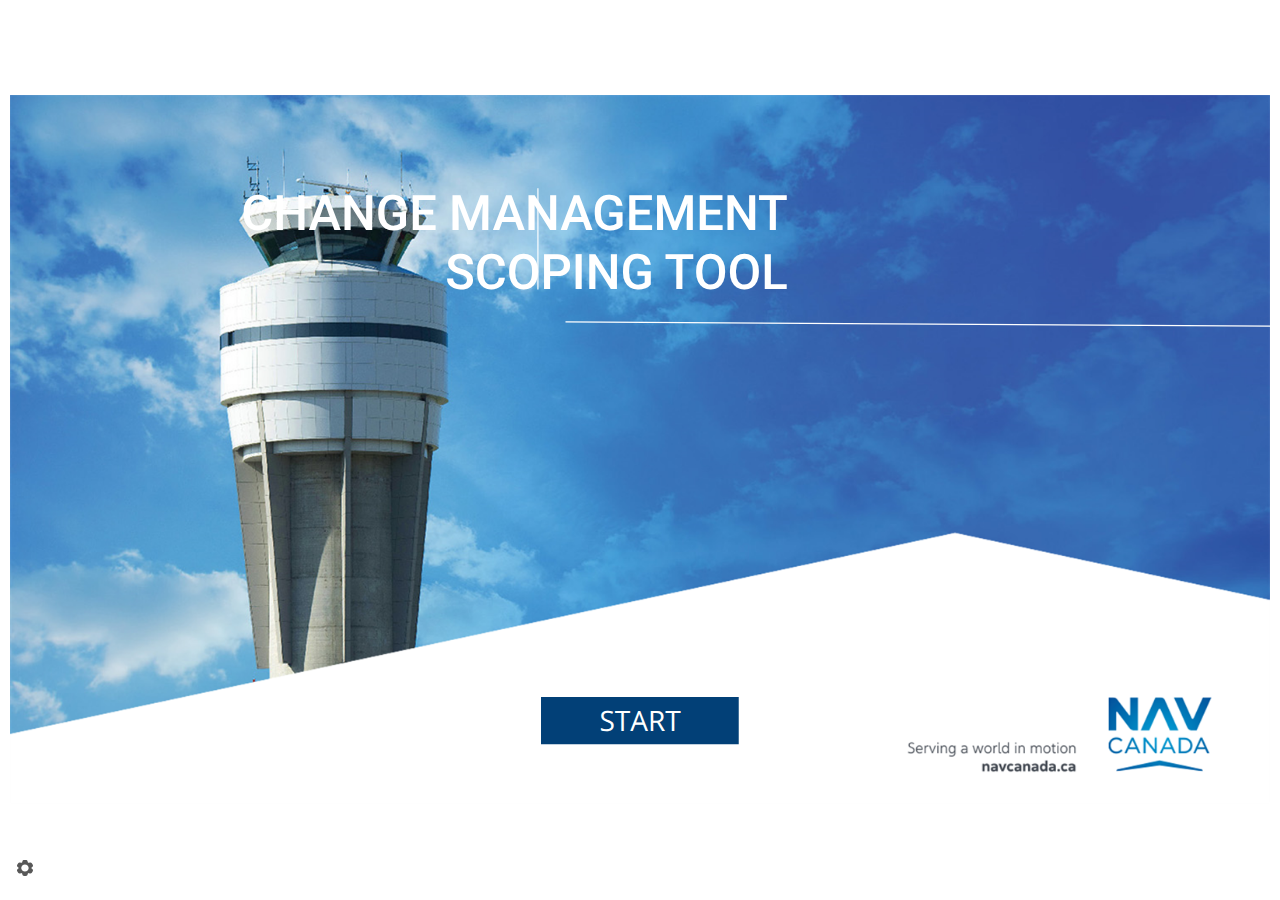
==== commit f405ce15: "update" ====
--- a/index.html
+++ b/index.html
@@ -4,7 +4,7 @@
   <meta charset="utf-8">
   <!-- Created using Storyline 360 - http://www.articulate.com  -->
   <!-- version: 3.55.25954.0 -->
-  <title>Change Assessment v9</title>
+  <title>Change Assessment v10</title>
   <meta http-equiv="x-ua-compatible" content="IE=edge"/>
   <meta name="viewport" content="width=device-width,initial-scale=1,user-scalable=no,shrink-to-fit=no,minimal-ui"/>
   <meta name="apple-mobile-web-app-capable" content="yes"/>
@@ -50,7 +50,7 @@
       productChannel: 'stable',
       publishSource: 'storyline',
       aid: 'aid|f260b61e-d0cd-4570-8aa9-1aac21276bc5',
-      cid: '4c50f4cf-38cc-4183-9eaf-0a73cf08759f',
+      cid: 'ce4af254-d5dc-46f3-a277-99897beb20c5',
       playerVersion: '3.55.25954.0',
       maxIosVideoElements: 10,
 
@@ -118,7 +118,7 @@
   </script>
 
   <div class="mobile-load-title-overlay" style="display: none">
-    <div class="mobile-load-title">Change Assessment v9</div>
+    <div class="mobile-load-title">Change Assessment v10</div>
   </div>
 
   <div class="mobile-chrome-warning"></div>
--- a/html5/data/css/output.min.css
+++ b/html5/data/css/output.min.css
@@ -1,29 +1,29 @@
 @font-face {
-  font-family: 'LatoBold Charset1_ Bold108BDEE8';
+  font-family: 'LatoBold Charset1_ Bold8883FF2B';
   src: url('[data-uri]');
   font-style: normal;
   font-weight: normal;
 }
 @font-face {
-  font-family: 'Lato Charset1_ 6nVmUFO4D7200B0B';
+  font-family: 'Lato Charset1_ 6rPnu8ld8A3A97DB';
   src: url('[data-uri]');
   font-style: normal;
   font-weight: normal;
 }
 @font-face {
-  font-family: 'Roboto Medium Charset1_608CB627';
+  font-family: 'Roboto Medium Charset1_4239E194';
   src: url('[data-uri]');
   font-style: normal;
   font-weight: normal;
 }
 @font-face {
-  font-family: 'Open Sans Charset1_ 6Iz0DA9239B';
+  font-family: 'Open Sans Charset1_ 6lP8AA6CA92';
   src: url('[data-uri]');
   font-style: normal;
   font-weight: normal;
 }
 @font-face {
-  font-family: 'Open SansBold CharsBold1EB34E9F';
+  font-family: 'Open SansBold CharsBoldCE21A89C';
   src: url('[data-uri]');
   font-style: normal;
   font-weight: normal;
@@ -725,94 +725,94 @@
   font-style: normal;
   font-weight: normal;
 }
-.cs-InvalidPromptSlide .cs-5cilC4fxJz5-InvalidPromptSlide-btn0 {
+.cs-InvalidPromptSlide .cs-65g3kzRqcLs-InvalidPromptSlide-btn0 {
   color: rgba(255, 255, 255, 1);
   border-color: rgba(33, 68, 0, 1);
   background: rgba(60, 124, 0, 1);
   text-shadow: 0 1px 0 rgba(0, 0, 0, 0);
 }
-.cs-InvalidPromptSlide .cs-5cilC4fxJz5-InvalidPromptSlide-btn0 .cs-html {
-  color: rgba(70, 70, 70, 1);
-}
-.cs-InvalidPromptSlide .cs-5cilC4fxJz5-InvalidPromptSlide-btn0 .cs-slide {
+.cs-InvalidPromptSlide .cs-65g3kzRqcLs-InvalidPromptSlide-btn0 .cs-html {
+  color: rgba(70, 70, 70, 1);
+}
+.cs-InvalidPromptSlide .cs-65g3kzRqcLs-InvalidPromptSlide-btn0 .cs-slide {
   border-color: rgba(255, 255, 255, 1);
 }
-.cs-InvalidPromptSlide .cs-5cilC4fxJz5-InvalidPromptSlide-btn0:hover {
+.cs-InvalidPromptSlide .cs-65g3kzRqcLs-InvalidPromptSlide-btn0:hover {
   background: rgba(66, 142, 0, 1);
 }
-.cs-InvalidPromptSlide .cs-5cilC4fxJz5-InvalidPromptSlide-btn0:active {
+.cs-InvalidPromptSlide .cs-65g3kzRqcLs-InvalidPromptSlide-btn0:active {
   background: rgba(46, 93, 0, 1);
 }
-.cs-PrintPromptSlide .cs-5cilC4fxJz5-PrintPromptSlide-btn0 {
+.cs-PrintPromptSlide .cs-65g3kzRqcLs-PrintPromptSlide-btn0 {
   color: rgba(255, 255, 255, 1);
   border-color: rgba(33, 68, 0, 1);
   background: rgba(60, 124, 0, 1);
   text-shadow: 0 1px 0 rgba(0, 0, 0, 0);
 }
-.cs-PrintPromptSlide .cs-5cilC4fxJz5-PrintPromptSlide-btn0 .cs-html {
-  color: rgba(70, 70, 70, 1);
-}
-.cs-PrintPromptSlide .cs-5cilC4fxJz5-PrintPromptSlide-btn0 .cs-slide {
+.cs-PrintPromptSlide .cs-65g3kzRqcLs-PrintPromptSlide-btn0 .cs-html {
+  color: rgba(70, 70, 70, 1);
+}
+.cs-PrintPromptSlide .cs-65g3kzRqcLs-PrintPromptSlide-btn0 .cs-slide {
   border-color: rgba(255, 255, 255, 1);
 }
-.cs-PrintPromptSlide .cs-5cilC4fxJz5-PrintPromptSlide-btn0:hover {
+.cs-PrintPromptSlide .cs-65g3kzRqcLs-PrintPromptSlide-btn0:hover {
   background: rgba(66, 142, 0, 1);
 }
-.cs-PrintPromptSlide .cs-5cilC4fxJz5-PrintPromptSlide-btn0:active {
+.cs-PrintPromptSlide .cs-65g3kzRqcLs-PrintPromptSlide-btn0:active {
   background: rgba(46, 93, 0, 1);
 }
-.cs-ScrollPromptSlide .cs-5cilC4fxJz5-ScrollPromptSlide-btn0 {
+.cs-ScrollPromptSlide .cs-65g3kzRqcLs-ScrollPromptSlide-btn0 {
   color: rgba(255, 255, 255, 1);
   border-color: rgba(33, 68, 0, 1);
   background: rgba(60, 124, 0, 1);
   text-shadow: 0 1px 0 rgba(0, 0, 0, 0);
 }
-.cs-ScrollPromptSlide .cs-5cilC4fxJz5-ScrollPromptSlide-btn0 .cs-html {
-  color: rgba(70, 70, 70, 1);
-}
-.cs-ScrollPromptSlide .cs-5cilC4fxJz5-ScrollPromptSlide-btn0 .cs-slide {
+.cs-ScrollPromptSlide .cs-65g3kzRqcLs-ScrollPromptSlide-btn0 .cs-html {
+  color: rgba(70, 70, 70, 1);
+}
+.cs-ScrollPromptSlide .cs-65g3kzRqcLs-ScrollPromptSlide-btn0 .cs-slide {
   border-color: rgba(255, 255, 255, 1);
 }
-.cs-ScrollPromptSlide .cs-5cilC4fxJz5-ScrollPromptSlide-btn0:hover {
+.cs-ScrollPromptSlide .cs-65g3kzRqcLs-ScrollPromptSlide-btn0:hover {
   background: rgba(66, 142, 0, 1);
 }
-.cs-ScrollPromptSlide .cs-5cilC4fxJz5-ScrollPromptSlide-btn0:active {
+.cs-ScrollPromptSlide .cs-65g3kzRqcLs-ScrollPromptSlide-btn0:active {
   background: rgba(46, 93, 0, 1);
 }
-.cs-ResumePromptSlide .cs-5cilC4fxJz5-ResumePromptSlide-btn0 {
+.cs-ResumePromptSlide .cs-65g3kzRqcLs-ResumePromptSlide-btn0 {
   color: rgba(255, 255, 255, 1);
   border-color: rgba(33, 68, 0, 1);
   background: rgba(60, 124, 0, 1);
   text-shadow: 0 1px 0 rgba(0, 0, 0, 0);
 }
-.cs-ResumePromptSlide .cs-5cilC4fxJz5-ResumePromptSlide-btn0 .cs-html {
-  color: rgba(70, 70, 70, 1);
-}
-.cs-ResumePromptSlide .cs-5cilC4fxJz5-ResumePromptSlide-btn0 .cs-slide {
+.cs-ResumePromptSlide .cs-65g3kzRqcLs-ResumePromptSlide-btn0 .cs-html {
+  color: rgba(70, 70, 70, 1);
+}
+.cs-ResumePromptSlide .cs-65g3kzRqcLs-ResumePromptSlide-btn0 .cs-slide {
   border-color: rgba(255, 255, 255, 1);
 }
-.cs-ResumePromptSlide .cs-5cilC4fxJz5-ResumePromptSlide-btn0:hover {
+.cs-ResumePromptSlide .cs-65g3kzRqcLs-ResumePromptSlide-btn0:hover {
   background: rgba(66, 142, 0, 1);
 }
-.cs-ResumePromptSlide .cs-5cilC4fxJz5-ResumePromptSlide-btn0:active {
+.cs-ResumePromptSlide .cs-65g3kzRqcLs-ResumePromptSlide-btn0:active {
   background: rgba(46, 93, 0, 1);
 }
-.cs-ResumePromptSlide .cs-5cilC4fxJz5-ResumePromptSlide-btn1 {
+.cs-ResumePromptSlide .cs-65g3kzRqcLs-ResumePromptSlide-btn1 {
   color: rgba(255, 255, 255, 1);
   border-color: rgba(33, 68, 0, 1);
   background: rgba(60, 124, 0, 1);
   text-shadow: 0 1px 0 rgba(0, 0, 0, 0);
 }
-.cs-ResumePromptSlide .cs-5cilC4fxJz5-ResumePromptSlide-btn1 .cs-html {
-  color: rgba(70, 70, 70, 1);
-}
-.cs-ResumePromptSlide .cs-5cilC4fxJz5-ResumePromptSlide-btn1 .cs-slide {
+.cs-ResumePromptSlide .cs-65g3kzRqcLs-ResumePromptSlide-btn1 .cs-html {
+  color: rgba(70, 70, 70, 1);
+}
+.cs-ResumePromptSlide .cs-65g3kzRqcLs-ResumePromptSlide-btn1 .cs-slide {
   border-color: rgba(255, 255, 255, 1);
 }
-.cs-ResumePromptSlide .cs-5cilC4fxJz5-ResumePromptSlide-btn1:hover {
+.cs-ResumePromptSlide .cs-65g3kzRqcLs-ResumePromptSlide-btn1:hover {
   background: rgba(66, 142, 0, 1);
 }
-.cs-ResumePromptSlide .cs-5cilC4fxJz5-ResumePromptSlide-btn1:active {
+.cs-ResumePromptSlide .cs-65g3kzRqcLs-ResumePromptSlide-btn1:active {
   background: rgba(46, 93, 0, 1);
 }
 .cs-ExternalInterfaceErrorSlide .cs-buttonOK {
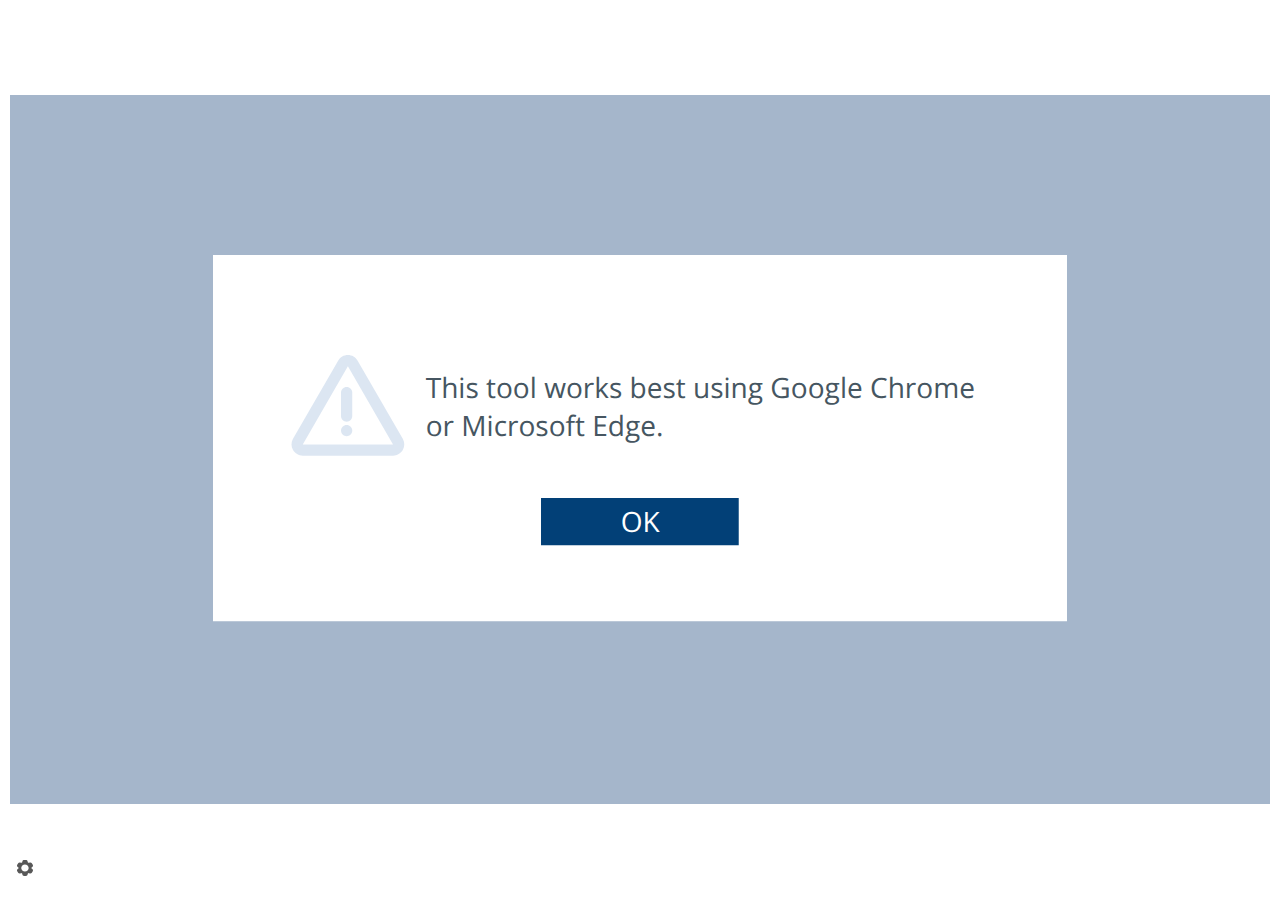
==== commit a3ed607c: "update" ====
--- a/index.html
+++ b/index.html
@@ -3,8 +3,8 @@
 <head>
   <meta charset="utf-8">
   <!-- Created using Storyline 360 - http://www.articulate.com  -->
-  <!-- version: 3.55.25954.0 -->
-  <title>Change Assessment v10</title>
+  <!-- version: 3.56.26145.0 -->
+  <title>Change Assessment v11</title>
   <meta http-equiv="x-ua-compatible" content="IE=edge"/>
   <meta name="viewport" content="width=device-width,initial-scale=1,user-scalable=no,shrink-to-fit=no,minimal-ui"/>
   <meta name="apple-mobile-web-app-capable" content="yes"/>
@@ -50,8 +50,8 @@
       productChannel: 'stable',
       publishSource: 'storyline',
       aid: 'aid|f260b61e-d0cd-4570-8aa9-1aac21276bc5',
-      cid: 'ce4af254-d5dc-46f3-a277-99897beb20c5',
-      playerVersion: '3.55.25954.0',
+      cid: 'd5fa4c52-cc12-4b39-9215-b1380c7d9249',
+      playerVersion: '3.56.26145.0',
       maxIosVideoElements: 10,
 
       
@@ -118,7 +118,7 @@
   </script>
 
   <div class="mobile-load-title-overlay" style="display: none">
-    <div class="mobile-load-title">Change Assessment v10</div>
+    <div class="mobile-load-title">Change Assessment v11</div>
   </div>
 
   <div class="mobile-chrome-warning"></div>
--- a/html5/data/css/output.min.css
+++ b/html5/data/css/output.min.css
@@ -1,48 +1,48 @@
 @font-face {
-  font-family: 'LatoBold Charset1_ Bold8883FF2B';
+  font-family: 'LatoBold Charset1_ Bold77D73B52';
   src: url('[data-uri]');
   font-style: normal;
   font-weight: normal;
 }
 @font-face {
-  font-family: 'Lato Charset1_ 6rPnu8ld8A3A97DB';
+  font-family: 'Lato Charset1_ 6oOQMIMvCA8F18BC';
   src: url('[data-uri]');
   font-style: normal;
   font-weight: normal;
 }
 @font-face {
-  font-family: 'Roboto Medium Charset1_4239E194';
+  font-family: 'Open Sans Charset1_ 6gv1D1A44C6';
+  src: url('[data-uri]');
+  font-style: normal;
+  font-weight: normal;
+}
+@font-face {
+  font-family: 'Roboto Medium Charset1_57FCAE29';
   src: url('[data-uri]');
   font-style: normal;
   font-weight: normal;
 }
 @font-face {
-  font-family: 'Open Sans Charset1_ 6lP8AA6CA92';
-  src: url('[data-uri]');
-  font-style: normal;
-  font-weight: normal;
-}
-@font-face {
-  font-family: 'Open SansBold CharsBoldCE21A89C';
+  font-family: 'Open SansBold CharsBold477C1D2B';
   src: url('[data-uri]');
+  font-style: normal;
+  font-weight: normal;
+}
+@font-face {
+  font-family: 'Open Sans Charset0_v9TY33EDE6F2';
+  src: url('[data-uri]');
+  font-style: normal;
+  font-weight: normal;
+}
+@font-face {
+  font-family: 'Arial Charset0_v8wz5YMo9EE9FF07';
+  src: url('[data-uri]');
   font-style: normal;
   font-weight: normal;
 }
 @font-face {
   font-family: 'Roboto Medium Charset0_1AB477AD';
   src: url('[data-uri]');
-  font-style: normal;
-  font-weight: normal;
-}
-@font-face {
-  font-family: 'Open Sans Charset0_v9TY33EDE6F2';
-  src: url('[data-uri]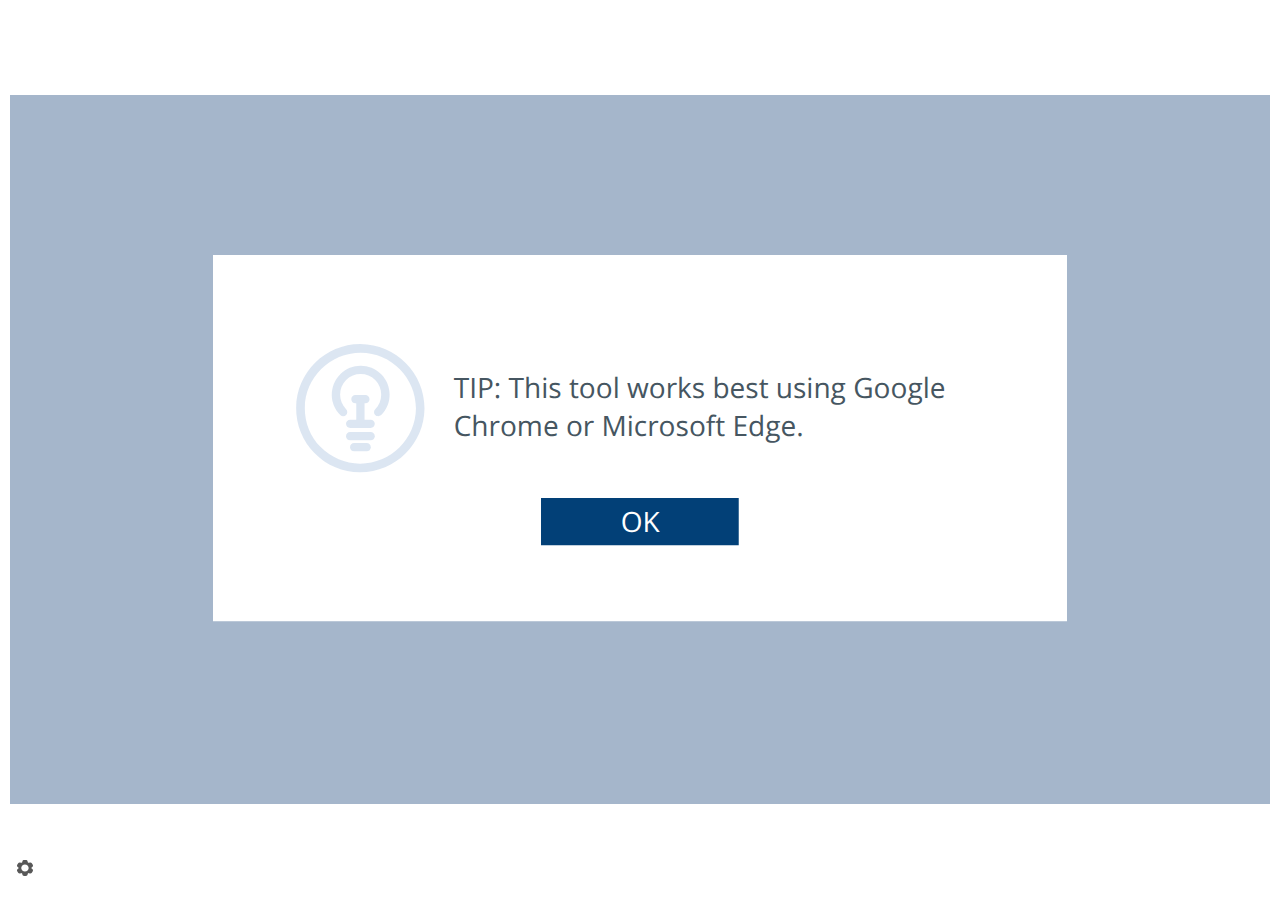
==== commit c1355f50: "update" ====
--- a/index.html
+++ b/index.html
@@ -4,7 +4,7 @@
   <meta charset="utf-8">
   <!-- Created using Storyline 360 - http://www.articulate.com  -->
   <!-- version: 3.56.26145.0 -->
-  <title>Change Assessment v11</title>
+  <title>Change Assessment v11 EN</title>
   <meta http-equiv="x-ua-compatible" content="IE=edge"/>
   <meta name="viewport" content="width=device-width,initial-scale=1,user-scalable=no,shrink-to-fit=no,minimal-ui"/>
   <meta name="apple-mobile-web-app-capable" content="yes"/>
@@ -118,7 +118,7 @@
   </script>
 
   <div class="mobile-load-title-overlay" style="display: none">
-    <div class="mobile-load-title">Change Assessment v11</div>
+    <div class="mobile-load-title">Change Assessment v11 EN</div>
   </div>
 
   <div class="mobile-chrome-warning"></div>
--- a/html5/data/css/output.min.css
+++ b/html5/data/css/output.min.css
@@ -1,29 +1,29 @@
 @font-face {
-  font-family: 'LatoBold Charset1_ Bold77D73B52';
+  font-family: 'LatoBold Charset1_ Bold4CA45694';
   src: url('[data-uri]');
   font-style: normal;
   font-weight: normal;
 }
 @font-face {
-  font-family: 'Lato Charset1_ 6oOQMIMvCA8F18BC';
+  font-family: 'Lato Charset1_ 5WG50IjK0BB5E7C3';
   src: url('[data-uri]');
   font-style: normal;
   font-weight: normal;
 }
 @font-face {
-  font-family: 'Open Sans Charset1_ 6gv1D1A44C6';
-  src: url('[data-uri]');
-  font-style: normal;
-  font-weight: normal;
-}
-@font-face {
-  font-family: 'Roboto Medium Charset1_57FCAE29';
+  font-family: 'Open Sans Charset1_ 6G5C7A42B56';
+  src: url('[data-uri]');
+  font-style: normal;
+  font-weight: normal;
+}
+@font-face {
+  font-family: 'Roboto Medium Charset1_00289EB7';
   src: url('[data-uri]');
   font-style: normal;
   font-weight: normal;
 }
 @font-face {
-  font-family: 'Open SansBold CharsBold477C1D2B';
+  font-family: 'Open SansBold CharsBoldEEBF25DE';
   src: url('[data-uri]');
   font-style: normal;
   font-weight: normal;
@@ -42,7 +42,7 @@
 }
 @font-face {
   font-family: 'Roboto Medium Charset0_1AB477AD';
-  src: url('[data-uri]');
+  src: url('[data-uri]');
   font-style: normal;
   font-weight: normal;
 }
